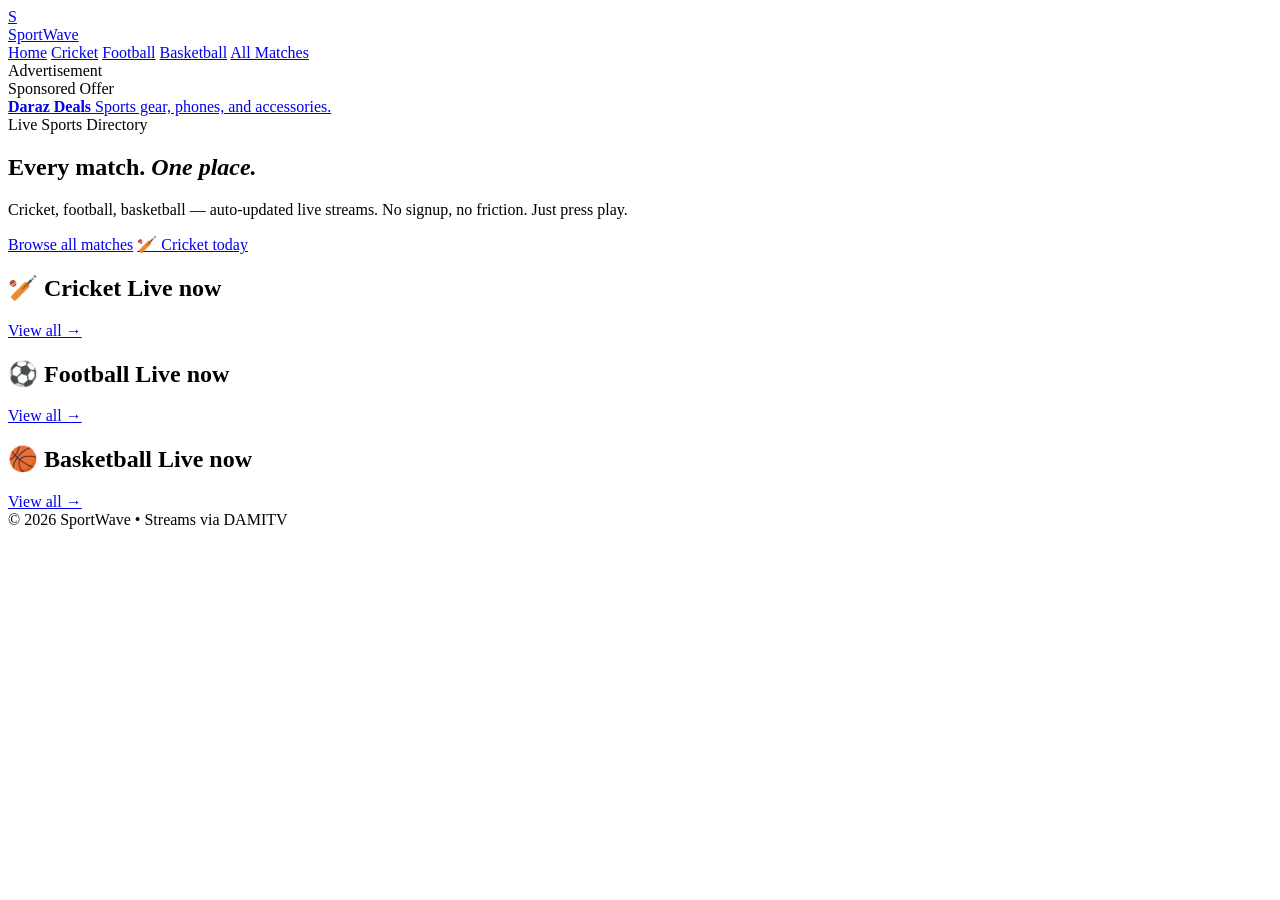
==== index.html @ c0b71e89 "Add files via upload" ====
<!doctype html>
<html lang="en">
  <head>
    <meta charset="UTF-8" />
    <meta name="viewport" content="width=device-width,initial-scale=1" />
    <title>SportWave — Live Sports Streams</title>
    <link rel="stylesheet" href="css/style.css" />
  </head>
  <body>
    <header class="header">
      <div class="header-inner">
        <a href="index.html" class="brand"
          ><div class="brand-logo">S</div>
          Sport<span>Wave</span></a
        >
        <nav class="nav">
          <a href="index.html" class="active">Home</a>
          <a href="cricket.html">Cricket</a>
          <a href="football.html">Football</a>
          <a href="basketball.html">Basketball</a>
          <a href="all-matches.html">All Matches</a>
        </nav>
      </div>
    </header>

    <main class="wrap">
      <div class="ad-label">Advertisement</div>
      <div class="ad-slot ad-top">
        <ins
          class="adsbygoogle"
          style="display: block"
          data-ad-client="ca-pub-XXXXXXXXXXXX"
          data-ad-slot="1234567890"
          data-ad-format="auto"
          data-full-width-responsive="true"
        ></ins>
      </div>

      <div class="ad-label">Sponsored Offer</div>
      <div class="ad-slot ad-daraz">
        <a class="sponsor-card" href="#" target="_blank" rel="noopener">
          <strong>Daraz Deals</strong>
          <span>Sports gear, phones, and accessories.</span>
        </a>
      </div>
      <section class="hero">
        <div class="hero-badge">
          <span class="live-dot"></span> Live Sports Directory
        </div>
        <h1>Every match. <em>One place.</em></h1>
        <p>
          Cricket, football, basketball — auto-updated live streams. No signup,
          no friction. Just press play.
        </p>
        <div class="hero-cta">
          <a href="all-matches.html" class="btn btn-primary"
            >Browse all matches</a
          >
          <a href="cricket.html" class="btn btn-ghost">🏏 Cricket today</a>
        </div>
      </section>

      <section class="section">
        <div class="section-head">
          <h2>🏏 Cricket <span class="tag-live">Live now</span></h2>
          <a class="view-all" href="all-matches.html?sport=cricket"
            >View all →</a
          >
        </div>
        <div class="grid" id="homeCricket"></div>
      </section>

      <section class="section">
        <div class="section-head">
          <h2>⚽ Football <span class="tag-live">Live now</span></h2>
          <a class="view-all" href="all-matches.html?sport=football"
            >View all →</a
          >
        </div>
        <div class="grid" id="homeFootball"></div>
      </section>

      <section class="section">
        <div class="section-head">
          <h2>🏀 Basketball <span class="tag-live">Live now</span></h2>
          <a class="view-all" href="all-matches.html?sport=basketball"
            >View all →</a
          >
        </div>
        <div class="grid" id="homeBasketball"></div>
      </section>
    </main>

    <footer class="footer">© 2026 SportWave • Streams via DAMITV</footer>
    <script
      async
      src="https://pagead2.googlesyndication.com/pagead/js/adsbygoogle.js?client=ca-pub-XXXXXXXXXXXX"
      crossorigin="anonymous"
    ></script>
    <script src="js/app.js"></script>
  </body>
</html>
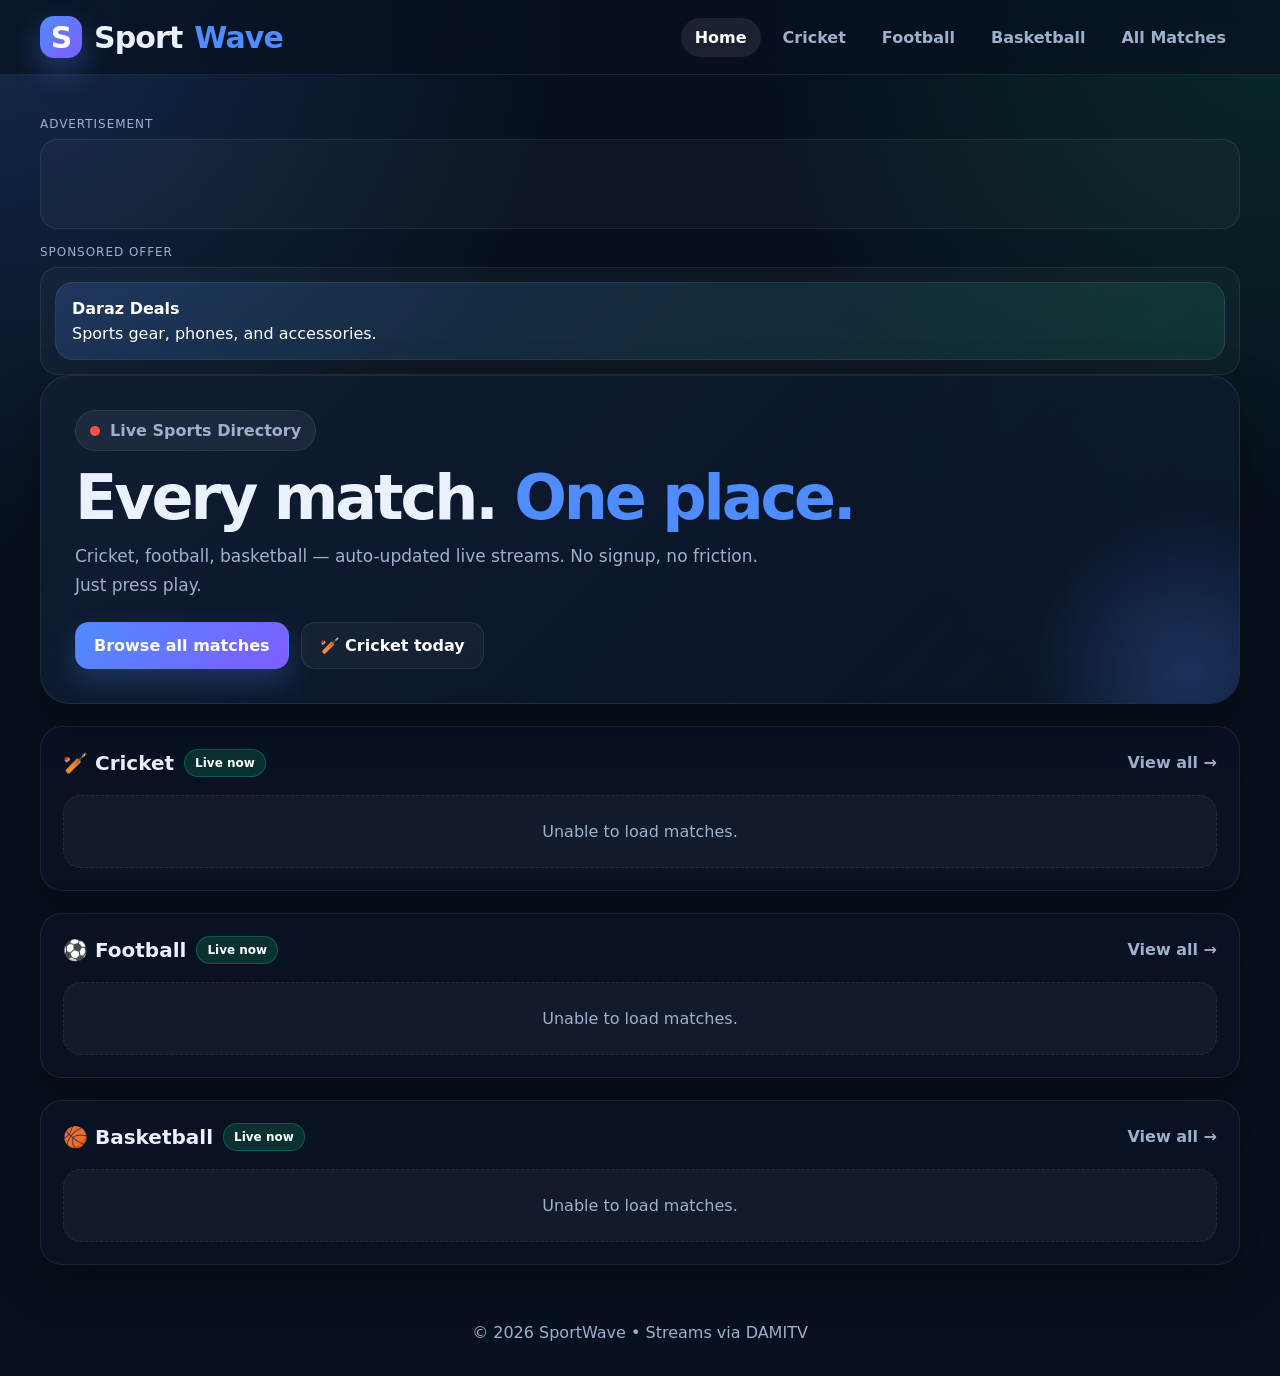
==== commit 3086eab8: "Update index.html" ====
--- a/index.html
+++ b/index.html
@@ -4,7 +4,7 @@
     <meta charset="UTF-8" />
     <meta name="viewport" content="width=device-width,initial-scale=1" />
     <title>SportWave — Live Sports Streams</title>
-    <link rel="stylesheet" href="css/style.css" />
+    <link rel="stylesheet" href="style.css" />
   </head>
   <body>
     <header class="header">
@@ -97,6 +97,6 @@
       src="https://pagead2.googlesyndication.com/pagead/js/adsbygoogle.js?client=ca-pub-XXXXXXXXXXXX"
       crossorigin="anonymous"
     ></script>
-    <script src="js/app.js"></script>
+    <script src="app.js"></script>
   </body>
 </html>
--- a/style.css
+++ b/style.css
@@ -0,0 +1,462 @@
+:root {
+  --bg: #07111f;
+  --bg-soft: #0b172a;
+  --panel: rgba(10, 20, 38, 0.84);
+  --panel-2: #101d33;
+  --line: rgba(255,255,255,0.08);
+  --text: #eaf2ff;
+  --muted: #9fb0cc;
+  --primary: #4f8cff;
+  --primary-2: #19c37d;
+  --shadow: 0 18px 50px rgba(0,0,0,.32);
+  --radius: 22px;
+}
+
+* { box-sizing: border-box; margin: 0; padding: 0; }
+html, body { min-height: 100%; }
+body {
+  font-family: Inter, system-ui, -apple-system, Segoe UI, Roboto, Arial, sans-serif;
+  background:
+    radial-gradient(circle at top left, rgba(79,140,255,.20), transparent 30%),
+    radial-gradient(circle at top right, rgba(25,195,125,.14), transparent 28%),
+    linear-gradient(180deg, #06101d 0%, #08111f 100%);
+  color: var(--text);
+}
+a { text-decoration: none; color: inherit; }
+button { font: inherit; }
+
+.header {
+  position: sticky;
+  top: 0;
+  z-index: 1000;
+  backdrop-filter: blur(18px);
+  background: rgba(7, 17, 31, 0.72);
+  border-bottom: 1px solid var(--line);
+}
+.header-inner {
+  max-width: 1240px;
+  margin: 0 auto;
+  padding: 16px 20px;
+  display: flex;
+  align-items: center;
+  justify-content: space-between;
+  gap: 18px;
+}
+
+.brand {
+  display: flex;
+  align-items: center;
+  gap: 12px;
+  font-size: 30px;
+  font-weight: 900;
+  letter-spacing: -.03em;
+  color: var(--text);
+}
+.brand span { color: var(--primary); }
+.brand-logo {
+  width: 42px;
+  height: 42px;
+  border-radius: 14px;
+  display: grid;
+  place-items: center;
+  background: linear-gradient(135deg, var(--primary), #7f5cff);
+  color: #fff;
+  box-shadow: 0 12px 30px rgba(79,140,255,.35);
+}
+
+.nav {
+  display: flex;
+  gap: 8px;
+  flex-wrap: wrap;
+  justify-content: flex-end;
+}
+.nav a {
+  color: var(--muted);
+  padding: 10px 14px;
+  border-radius: 999px;
+  font-weight: 700;
+  transition: .2s ease;
+}
+.nav a:hover,
+.nav a.active {
+  color: #fff;
+  background: rgba(255,255,255,.08);
+}
+
+.wrap {
+  max-width: 1240px;
+  margin: 0 auto;
+  padding: 26px 20px 40px;
+}
+
+.hero {
+  position: relative;
+  overflow: hidden;
+  border: 1px solid var(--line);
+  border-radius: 30px;
+  padding: 34px;
+  background:
+    linear-gradient(135deg, rgba(16,29,51,.96), rgba(10,20,38,.78)),
+    radial-gradient(circle at top right, rgba(79,140,255,.18), transparent 32%);
+  box-shadow: var(--shadow);
+  margin-bottom: 22px;
+}
+.hero::after {
+  content: '';
+  position: absolute;
+  inset: auto -120px -140px auto;
+  width: 340px;
+  height: 340px;
+  border-radius: 50%;
+  background: radial-gradient(circle, rgba(79,140,255,.25), transparent 68%);
+  pointer-events: none;
+}
+.hero-badge {
+  display: inline-flex;
+  align-items: center;
+  gap: 10px;
+  padding: 10px 14px;
+  border-radius: 999px;
+  background: rgba(255,255,255,.06);
+  border: 1px solid var(--line);
+  color: var(--muted);
+  font-weight: 700;
+  margin-bottom: 18px;
+}
+.live-dot {
+  width: 10px;
+  height: 10px;
+  border-radius: 50%;
+  background: #ff4d4d;
+  box-shadow: 0 0 0 0 rgba(255,77,77,.55);
+  animation: pulse 1.6s infinite;
+}
+@keyframes pulse {
+  0% { box-shadow: 0 0 0 0 rgba(255,77,77,.55); }
+  70% { box-shadow: 0 0 0 10px rgba(255,77,77,0); }
+  100% { box-shadow: 0 0 0 0 rgba(255,77,77,0); }
+}
+
+.hero h1 {
+  font-size: clamp(34px, 5vw, 62px);
+  line-height: .95;
+  letter-spacing: -.05em;
+  margin-bottom: 14px;
+}
+.hero h1 em {
+  font-style: normal;
+  color: var(--primary);
+}
+.hero p {
+  max-width: 700px;
+  color: var(--muted);
+  font-size: 17px;
+  line-height: 1.7;
+}
+.hero-cta {
+  margin-top: 22px;
+  display: flex;
+  gap: 12px;
+  flex-wrap: wrap;
+}
+
+.btn {
+  display: inline-flex;
+  align-items: center;
+  justify-content: center;
+  gap: 10px;
+  padding: 13px 18px;
+  border-radius: 14px;
+  font-weight: 800;
+  transition: .2s ease;
+  border: 1px solid transparent;
+}
+.btn:hover { transform: translateY(-2px); }
+.btn-primary {
+  background: linear-gradient(135deg, var(--primary), #7f5cff);
+  color: #fff;
+  box-shadow: 0 12px 28px rgba(79,140,255,.25);
+}
+.btn-ghost {
+  background: rgba(255,255,255,.04);
+  border-color: var(--line);
+  color: #fff;
+}
+
+.section {
+  margin-top: 22px;
+  padding: 22px;
+  border-radius: var(--radius);
+  background: rgba(10, 20, 38, 0.72);
+  border: 1px solid var(--line);
+  box-shadow: var(--shadow);
+}
+.section-head {
+  display: flex;
+  justify-content: space-between;
+  align-items: center;
+  gap: 12px;
+  margin-bottom: 18px;
+}
+.section-head h2 {
+  display: flex;
+  align-items: center;
+  gap: 10px;
+  font-size: 20px;
+}
+.tag-live {
+  font-size: 12px;
+  padding: 6px 10px;
+  border-radius: 999px;
+  color: #fff;
+  background: rgba(25,195,125,.18);
+  border: 1px solid rgba(25,195,125,.30);
+}
+.view-all {
+  color: var(--muted);
+  font-weight: 700;
+}
+.view-all:hover { color: #fff; }
+
+.grid {
+  display: grid;
+  grid-template-columns: repeat(3, minmax(0, 1fr));
+  gap: 14px;
+}
+
+.card {
+  display: flex;
+  align-items: center;
+  gap: 14px;
+  padding: 16px;
+  border-radius: 18px;
+  background: linear-gradient(180deg, rgba(255,255,255,.06), rgba(255,255,255,.03));
+  border: 1px solid var(--line);
+  transition: .22s ease;
+  min-height: 96px;
+}
+.card:hover {
+  transform: translateY(-4px);
+  border-color: rgba(79,140,255,.40);
+  box-shadow: 0 16px 30px rgba(0,0,0,.18);
+}
+.card-icon {
+  width: 54px;
+  height: 54px;
+  border-radius: 18px;
+  display: grid;
+  place-items: center;
+  font-size: 24px;
+  background: rgba(255,255,255,.07);
+  flex: 0 0 auto;
+}
+.card-icon.cricket { background: rgba(255, 193, 7, .12); }
+.card-icon.football { background: rgba(79, 140, 255, .15); }
+.card-icon.basketball { background: rgba(255, 126, 63, .14); }
+
+.card-body { min-width: 0; flex: 1; }
+.card-meta {
+  color: var(--muted);
+  font-size: 12px;
+  display: flex;
+  align-items: center;
+  gap: 8px;
+  margin-bottom: 6px;
+}
+.card-title {
+  font-size: 15px;
+  font-weight: 800;
+  line-height: 1.35;
+  color: #fff;
+}
+.card-sub {
+  margin-top: 4px;
+  font-size: 13px;
+  color: var(--muted);
+}
+.card-arrow {
+  color: var(--primary);
+  font-weight: 800;
+  flex: 0 0 auto;
+}
+
+.page-head {
+  display: flex;
+  align-items: center;
+  gap: 16px;
+  margin-bottom: 18px;
+  padding: 20px;
+  border-radius: 22px;
+  background: rgba(10, 20, 38, 0.72);
+  border: 1px solid var(--line);
+  box-shadow: var(--shadow);
+}
+.page-head h1 {
+  font-size: 28px;
+  margin-bottom: 4px;
+}
+.page-head p {
+  color: var(--muted);
+}
+
+.card-icon {
+  width: 64px;
+  height: 64px;
+  border-radius: 20px;
+  display: grid;
+  place-items: center;
+  font-size: 28px;
+}
+
+.filters {
+  display: flex;
+  flex-wrap: wrap;
+  gap: 10px;
+  margin-bottom: 18px;
+}
+.filter {
+  border: 1px solid var(--line);
+  background: rgba(255,255,255,.04);
+  color: var(--muted);
+  padding: 10px 14px;
+  border-radius: 999px;
+  font-weight: 700;
+  cursor: pointer;
+  transition: .2s ease;
+}
+.filter:hover,
+.filter.active {
+  background: rgba(79,140,255,.18);
+  color: #fff;
+  border-color: rgba(79,140,255,.35);
+}
+
+.empty {
+  grid-column: 1 / -1;
+  padding: 26px;
+  border-radius: 18px;
+  text-align: center;
+  color: var(--muted);
+  background: rgba(255,255,255,.04);
+  border: 1px dashed var(--line);
+}
+
+.footer {
+  max-width: 1240px;
+  margin: 0 auto;
+  padding: 18px 20px 34px;
+  color: var(--muted);
+  text-align: center;
+}
+
+.stream-body {
+  background: #050b14;
+  color: #fff;
+  min-height: 100vh;
+  display: flex;
+  flex-direction: column;
+}
+.stream-top {
+  display: grid;
+  grid-template-columns: auto 1fr auto;
+  gap: 12px;
+  align-items: center;
+  padding: 14px 16px;
+  background: rgba(7, 17, 31, 0.92);
+  border-bottom: 1px solid var(--line);
+}
+.stream-title {
+  text-align: center;
+  font-weight: 800;
+  font-size: 16px;
+  color: #fff;
+  overflow: hidden;
+  text-overflow: ellipsis;
+  white-space: nowrap;
+}
+
+.stream-frame-wrap {
+  position: relative;
+  flex: 1;
+  min-height: calc(100vh - 64px);
+  background: #000;
+}
+.stream-frame-wrap iframe {
+  position: absolute;
+  inset: 0;
+  width: 100%;
+  height: 100%;
+  border: 0;
+  background: #000;
+}
+.stream-fallback {
+  position: absolute;
+  inset: 0;
+  display: grid;
+  place-items: center;
+  background: radial-gradient(circle at center, rgba(15, 23, 42, 0.92), rgba(2, 6, 23, 0.98));
+  color: #cbd5e1;
+  z-index: 2;
+  text-align: center;
+  padding: 24px;
+}
+
+.spinner {
+  width: 58px;
+  height: 58px;
+  border-radius: 50%;
+  border: 5px solid rgba(255,255,255,.15);
+  border-top-color: var(--primary);
+  margin: 0 auto 14px;
+  animation: spin 1s linear infinite;
+}
+.ad-label {
+  font-size: 12px;
+  color: var(--muted);
+  margin: 16px 0 8px;
+  text-transform: uppercase;
+  letter-spacing: .08em;
+}
+
+.ad-slot {
+  min-height: 90px;
+  border-radius: 18px;
+  background: rgba(255,255,255,.03);
+  display: grid;
+  place-items: center;
+  overflow: hidden;
+  padding: 14px;
+  border: 1px solid rgba(255,255,255,.08);
+}
+
+.sponsor-card {
+  width: 100%;
+  border-radius: 18px;
+  background: linear-gradient(135deg, rgba(79,140,255,.18), rgba(25,195,125,.12));
+  display: flex;
+  flex-direction: column;
+  gap: 6px;
+  padding: 16px;
+  color: #fff;
+  border: 1px solid rgba(255,255,255,.08);
+}
+@keyframes spin { to { transform: rotate(360deg); } }
+
+@media (max-width: 1024px) {
+  .grid { grid-template-columns: repeat(2, minmax(0, 1fr)); }
+}
+@media (max-width: 720px) {
+  .header-inner,
+  .stream-top {
+    grid-template-columns: 1fr;
+    display: flex;
+    flex-direction: column;
+    align-items: stretch;
+  }
+  .nav { justify-content: center; }
+  .hero { padding: 24px; }
+  .section { padding: 18px; }
+  .grid { grid-template-columns: 1fr; }
+  .page-head { flex-direction: column; align-items: flex-start; }
+  .stream-title { text-align: left; }
+}
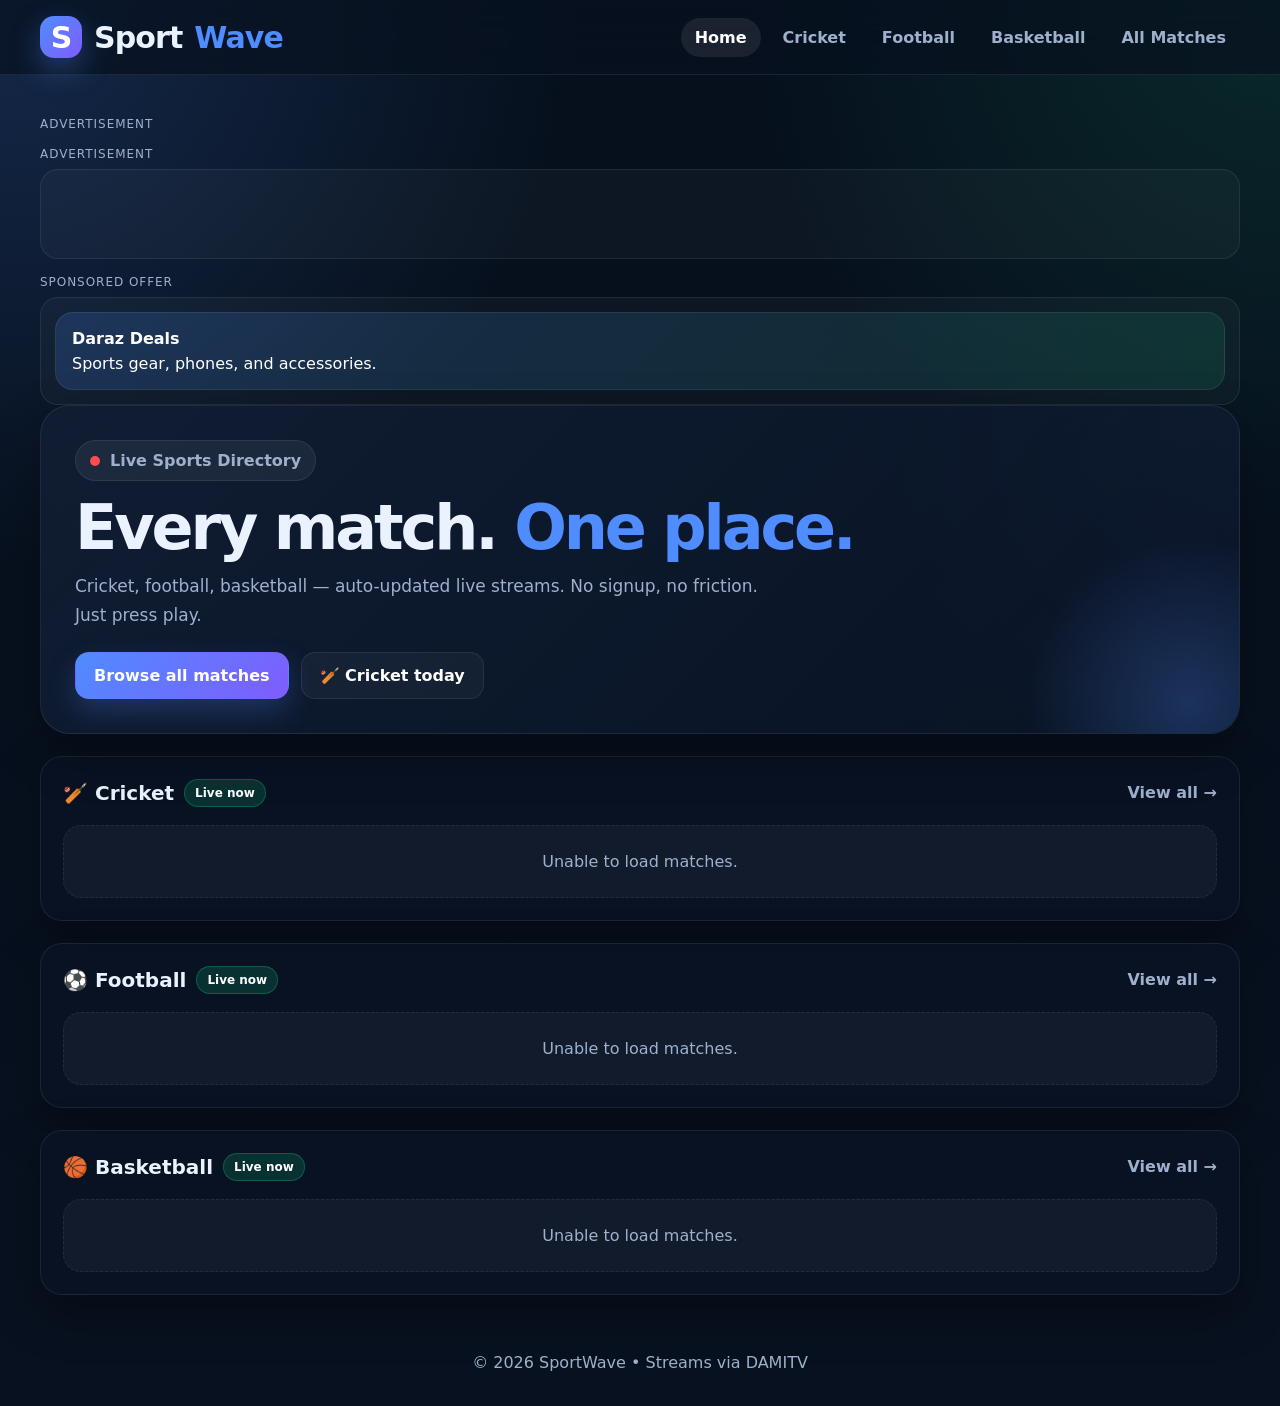
==== commit d60a215a: "Update index.html" ====
--- a/index.html
+++ b/index.html
@@ -25,16 +25,14 @@
 
     <main class="wrap">
       <div class="ad-label">Advertisement</div>
-      <div class="ad-slot ad-top">
-        <ins
-          class="adsbygoogle"
-          style="display: block"
-          data-ad-client="ca-pub-XXXXXXXXXXXX"
-          data-ad-slot="1234567890"
-          data-ad-format="auto"
-          data-full-width-responsive="true"
-        ></ins>
-      </div>
+       <div class="ad-label">Advertisement</div>
+  <div class="ad-slot ad-top">
+    <script type="text/javascript">
+      aclib.runAutoTag({
+        zoneId: 'nvxye04adu',
+      });
+    </script>
+  </div>
 
       <div class="ad-label">Sponsored Offer</div>
       <div class="ad-slot ad-daraz">
@@ -92,11 +90,12 @@
     </main>
 
     <footer class="footer">© 2026 SportWave • Streams via DAMITV</footer>
-    <script
-      async
-      src="https://pagead2.googlesyndication.com/pagead/js/adsbygoogle.js?client=ca-pub-XXXXXXXXXXXX"
-      crossorigin="anonymous"
-    ></script>
+   <script type="text/javascript">
+    aclib.runAutoTag({
+        zoneId: 'nvxye04adu',
+    });
+</script>
+
     <script src="app.js"></script>
   </body>
 </html>
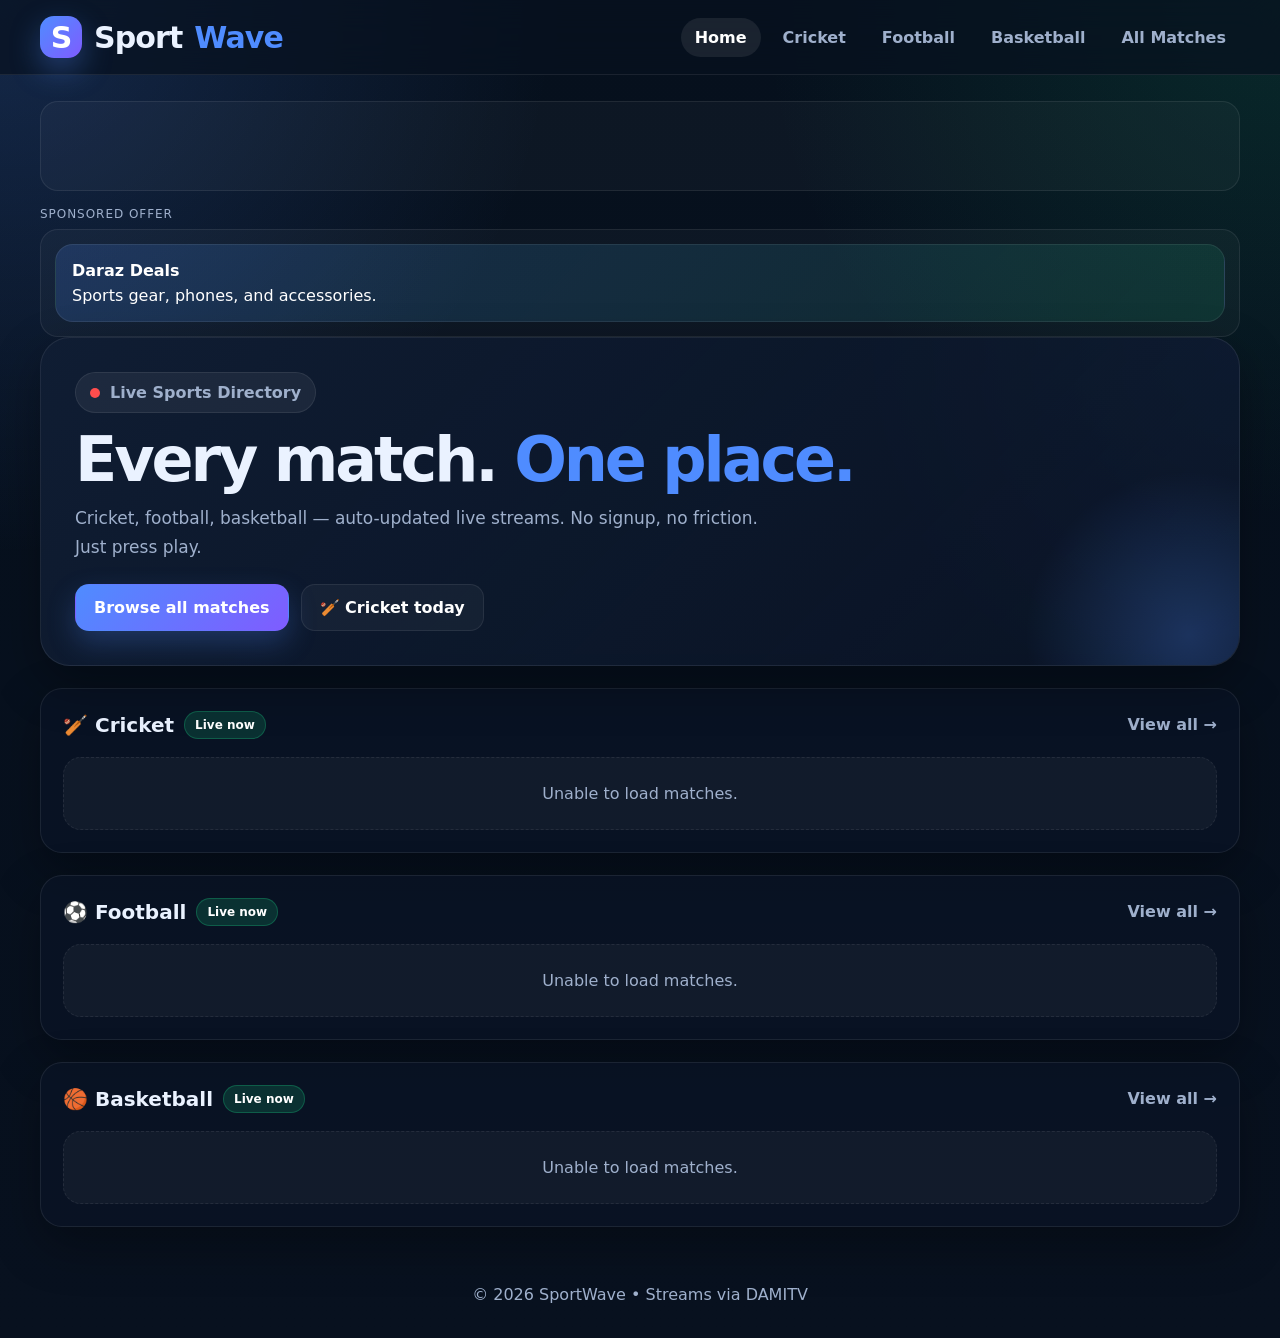
==== commit 2faa11ed: "Update index.html" ====
--- a/index.html
+++ b/index.html
@@ -4,6 +4,8 @@
     <meta charset="UTF-8" />
     <meta name="viewport" content="width=device-width,initial-scale=1" />
     <title>SportWave — Live Sports Streams</title>
+      <script src="https://aclib.adcash.com/aclib.min.js"></script>
+
     <link rel="stylesheet" href="style.css" />
   </head>
   <body>
@@ -24,8 +26,6 @@
     </header>
 
     <main class="wrap">
-      <div class="ad-label">Advertisement</div>
-       <div class="ad-label">Advertisement</div>
   <div class="ad-slot ad-top">
     <script type="text/javascript">
       aclib.runAutoTag({
